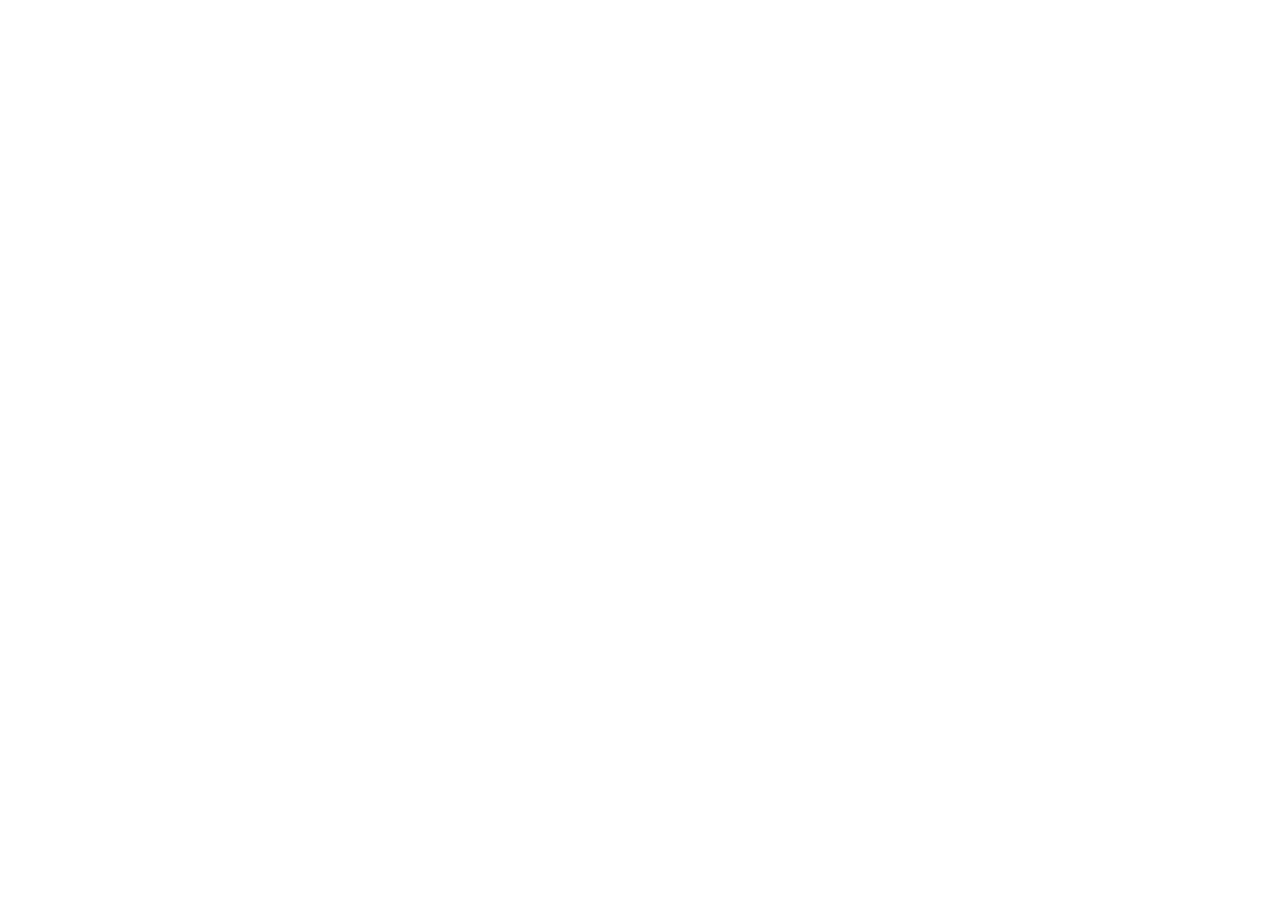
==== dino/neterror.html @ 8d9f7740 "Initial commit" ====
<!doctype html>
<html dir="ltr" lang="en" class="offline">
<head>
  <meta charset="utf-8">
  <meta name="color-scheme" content="light dark">
  <meta name="viewport" content="width=device-width, initial-scale=1.0, maximum-scale=1.0, user-scalable=no">
  <title>Dino Game</title>
  <style>
    :root {
      --background-color: #fff;
      --text-color: #333;
      --google-blue-300: #8ab4f8;
      --google-blue-600: #1a73e8;
      --google-gray-50: #f8f9fa;
      --google-gray-100: #f1f3f4;
      --google-gray-300: #dadce0;
      --google-gray-700: #5f6368;
      --google-gray-800: #3c4043;
      --error-code-color: #70757a;
      --link-color: #1a73e8;
    }
    @media (prefers-color-scheme: dark) {
      :root {
        --background-color: #323232;
        --text-color: #e8eaed;
        --google-blue-300: #8ab4f8;
        --google-blue-600: #8ab4f8;
        --google-gray-50: #3c4043;
        --google-gray-300: #5f6368;
        --google-gray-700: #bdc1c6;
        --google-gray-800: #e8eaed;
        --error-code-color: #9aa0a6;
        --link-color: #8ab4f8;
      }
    }
    html, body {
      background-color: var(--background-color);
      color: var(--text-color);
      font-family: Arial, sans-serif;
      font-size: 75%;
      margin: 0;
      padding: 0;
    }
    #offline-resources { display: none; }
  </style>
  <link rel="stylesheet" href="neterror.css">
</head>
<body>
  <div class="interstitial-wrapper">
    <div class="icon icon-offline"></div>
  </div>
  <div id="offline-resources">
    <img id="offline-resources-1x" src="images/default_100_percent/offline/100-offline-sprite.png">
    <img id="offline-resources-2x" src="images/default_200_percent/offline/200-offline-sprite.png">
    <template id="audio-resources">
      <audio id="offline-sound-press" src="[data-uri]"></audio>
      <audio id="offline-sound-hit" src="[data-uri]"></audio>
      <audio id="offline-sound-reached" src="[data-uri]"></audio>
    </template>
  </div>
  <script src="game.js"></script>
  <script>
    Runner.initializeInstance('.interstitial-wrapper');
  </script>
</body>
</html>
---- dino/neterror.css ----
/* Copyright 2013 The Chromium Authors
 * Use of this source code is governed by a BSD-style license that can be
 * found in the LICENSE file. */

/* Don't use the main frame div when the error is in a subframe. */
html[subframe] #main-frame-error {
  display: none;
}

/* Don't use the subframe error div when the error is in a main frame. */
html:not([subframe]) #sub-frame-error {
  display: none;
}

h1 {
  margin-top: 0;
  word-wrap: break-word;
}

h1 span {
  font-weight: 500;
}

a {
  text-decoration: none;
}

.icon {
  -webkit-user-select: none;
  display: inline-block;
}

.icon-generic {
  /* Can't access chrome://theme/IDR_ERROR_NETWORK_GENERIC from an untrusted
   * renderer process, so embed the resource manually. */
  content: image-set(
      url(../../resources/default_100_percent/neterror/error_network_generic.png) 1x,
      url(../../resources/default_200_percent/neterror/error_network_generic.png) 2x);
}

.icon-info {
  content: image-set(
      url(../../security_interstitials/core/browser/resources/images/1x/info.png) 1x,
      url(../../security_interstitials/core/browser/resources/images/2x/info.png) 2x);
}

.icon-offline {
  content: image-set(
      url(images/default_100_percent/offline/100-error-offline.png) 1x,
      url(images/default_200_percent/offline/200-error-offline.png) 2x);
  position: relative;
}

.icon-disabled {
  content: image-set(
      url(images/default_100_percent/offline/100-disabled.png) 1x,
      url(images/default_200_percent/offline/200-disabled.png) 2x);
  width: 112px;
}

.hidden {
  display: none;
}

#suggestions-list a {
  color: var(--google-blue-600);
}

#suggestions-list p {
  margin-block-end: 0;
}

#suggestions-list ul {
  margin-top: 0;
}

.single-suggestion {
  list-style-type: none;
  padding-inline-start: 0;
}

.link-button {
  color: rgb(66, 133, 244);
  display: inline-block;
  font-weight: bold;
  text-transform: uppercase;
}

#sub-frame-error-details {
  color: #8F8F8F;
  text-shadow: 0 1px 0 rgba(255,255,255,0.3);
}

.secondary-button {
  background: #d9d9d9;
  color: #696969;
  margin-inline-end: 16px;
}

.snackbar {
  background: #323232;
  border-radius: 2px;
  bottom: 24px;
  box-sizing: border-box;
  color: #fff;
  font-size: .87em;
  left: 24px;
  max-width: 568px;
  min-width: 288px;
  opacity: 0;
  padding: 16px 24px 12px;
  position: fixed;
  transform: translateY(90px);
  will-change: opacity, transform;
  z-index: 999;
}

.snackbar-show {
  -webkit-animation:
    show-snackbar 250ms cubic-bezier(0, 0, 0.2, 1) forwards,
    hide-snackbar 250ms cubic-bezier(0.4, 0, 1, 1) forwards 5s;
}

@-webkit-keyframes show-snackbar {
  100% {
    opacity: 1;
    transform: translateY(0);
  }
}

@-webkit-keyframes hide-snackbar {
  0% {
    opacity: 1;
    transform: translateY(0);
  }
  100% {
    opacity: 0;
    transform: translateY(90px);
  }
}

.suggestions {
  margin-top: 18px;
}

.suggestion-header {
  font-weight: bold;
  margin-bottom: 4px;
}

.suggestion-body {
  color: #777;
}

/* Decrease padding at low sizes. */
@media (max-width: 640px), (max-height: 640px) {
  h1 {
    margin: 0 0 15px;
  }
  .suggestions {
    margin-top: 10px;
  }
  .suggestion-header {
    margin-bottom: 0;
  }
}

#cancel-save-page-button {
  background-image: url(images/animated_offline_pin.svg);
  background-position: right 27px center;
  background-repeat: no-repeat;
  border: 1px solid var(--google-gray-300);
  border-radius: 5px;
  color: var(--google-gray-700);
  margin-bottom: 26px;
  padding-bottom: 16px;
  padding-inline-end: 88px;
  padding-inline-start: 16px;
  padding-top: 16px;
  text-align: start;
}

html[dir='rtl'] #cancel-save-page-button {
  background-position: left 27px center;
}

#save-page-for-later-button {
  display: flex;
  justify-content: start;
}

#save-page-for-later-button a::before {
  content: url(images/download-blue.svg);
  display: inline-block;
  margin-inline-end: 4px;
  vertical-align: -webkit-baseline-middle;
}

.hidden#save-page-for-later-button {
  display: none;
}

/* Don't allow overflow when in a subframe. */
html[subframe] body {
  overflow: hidden;
}

#sub-frame-error {
  -webkit-align-items: center;
  -webkit-flex-flow: column;
  -webkit-justify-content: center;
  background-color: #DDD;
  display: -webkit-flex;
  height: 100%;
  left: 0;
  position: absolute;
  text-align: center;
  top: 0;
  transition: background-color 200ms ease-in-out;
  width: 100%;
}

#sub-frame-error:hover {
  background-color: #EEE;
}

#sub-frame-error .icon-generic {
  margin: 0 0 16px;
}

#sub-frame-error-details {
  margin: 0 10px;
  text-align: center;
  opacity: 0;
}

/* Show details only when hovering. */
#sub-frame-error:hover #sub-frame-error-details {
  opacity: 1;
}

/* If the iframe is too small, always hide the error code. */
/* TODO(mmenke): See if overflow: no-display works better, once supported. */
@media (max-width: 200px), (max-height: 95px) {
  #sub-frame-error-details {
    display: none;
  }
}

/* Adjust icon for small embedded frames in apps. */
@media (max-height: 100px) {
  #sub-frame-error .icon-generic {
    height: auto;
    margin: 0;
    padding-top: 0;
    width: 25px;
  }
}

/* details-button is special; it's a <button> element that looks like a link. */
#details-button {
  box-shadow: none;
  min-width: 0;
}

/* Styles for platform dependent separation of controls and details button. */
.suggested-left > #control-buttons,
.suggested-right > #details-button {
  float: left;
}

.suggested-right > #control-buttons,
.suggested-left > #details-button {
  float: right;
}

.suggested-left .secondary-button {
  margin-inline-end: 0;
  margin-inline-start: 16px;
}

#details-button.singular {
  float: none;
}

/* download-button shows both icon and text. */
#download-button {
  padding-bottom: 4px;
  padding-top: 4px;
  position: relative;
}

#download-button::before {
  background: image-set(
      url(../../resources/default_100_percent/neterror/download.png) 1x,
      url(../../resources/default_200_percent/neterror/download.png) 2x)
    no-repeat;
  content: '';
  display: inline-block;
  height: 24px;
  margin-inline-end: 4px;
  margin-inline-start: -4px;
  vertical-align: middle;
  width: 24px;
}

#download-button:disabled {
  background: rgb(180, 206, 249);
  color: rgb(255, 255, 255);
}

#buttons::after {
  clear: both;
  content: '';
  display: block;
  width: 100%;
}

/* Offline page */
html[dir='rtl'] .runner-container,
html[dir='rtl'].offline .icon-offline {
  transform: scaleX(-1);
}

.offline {
  transition: filter 1.5s cubic-bezier(0.65, 0.05, 0.36, 1),
              background-color 1.5s cubic-bezier(0.65, 0.05, 0.36, 1);
  will-change: filter, background-color;
}

.offline body {
  transition: background-color 1.5s cubic-bezier(0.65, 0.05, 0.36, 1);
}

.offline #main-message > p {
  display: none;
}

.offline.inverted {
  background-color: #fff;
  filter: invert(1);
}

.offline.inverted body {
  background-color: #fff;
}

.offline .interstitial-wrapper {
  color: var(--text-color);
  font-size: 1em;
  line-height: 1.55;
  margin: 0 auto;
  max-width: 600px;
  padding-top: 100px;
  position: relative;
  width: 100%;
}

.offline .runner-container {
  direction: ltr;
  height: 150px;
  max-width: 600px;
  overflow: hidden;
  position: absolute;
  top: 35px;
  width: 44px;
}

.offline .runner-container:focus {
  outline: none;
}

.offline .runner-container:focus-visible {
  outline: 3px solid var(--google-blue-300);
}

.offline .runner-canvas {
  height: 150px;
  max-width: 600px;
  opacity: 1;
  overflow: hidden;
  position: absolute;
  top: 0;
  z-index: 10;
}

.offline .controller {
  height: 100vh;
  left: 0;
  position: absolute;
  top: 0;
  width: 100vw;
  z-index: 9;
}

#offline-resources {
  display: none;
}

#offline-instruction {
  image-rendering: pixelated;
  left: 0;
  margin: auto;
  position: absolute;
  right: 0;
  top: 60px;
  width: fit-content;
}

.offline-runner-live-region {
  bottom: 0;
  clip-path: polygon(0 0, 0 0, 0 0);
  color: var(--background-color);
  display: block;
  font-size: xx-small;
  overflow: hidden;
  position: absolute;
  text-align: center;
  transition: color 1.5s cubic-bezier(0.65, 0.05, 0.36, 1);
  user-select: none;
}

/* Custom toggle */
.slow-speed-option {
  align-items: center;
  background: var(--google-gray-50);
  border-radius: 24px/50%;
  bottom: 0;
  color: var(--error-code-color);
  display: inline-flex;
  font-size: 1em;
  left: 0;
  line-height: 1.1em;
  margin: 5px auto;
  padding: 2px 12px 3px 20px;
  position: absolute;
  right: 0;
  width: max-content;
  z-index: 999;
}

.slow-speed-option.hidden {
  display: none;
}

.slow-speed-option [type=checkbox] {
  opacity: 0;
  pointer-events: none;
  position: absolute;
}

.slow-speed-option .slow-speed-toggle {
  cursor: pointer;
  margin-inline-start: 8px;
  padding: 8px 4px;
  position: relative;
}

.slow-speed-option [type=checkbox]:disabled ~ .slow-speed-toggle {
  cursor: default;
}

.slow-speed-option-label [type=checkbox] {
  opacity: 0;
  pointer-events: none;
  position: absolute;
}

.slow-speed-option .slow-speed-toggle::before,
.slow-speed-option .slow-speed-toggle::after {
  content: '';
  display: block;
  margin: 0 3px;
  transition: all 100ms cubic-bezier(0.4, 0, 1, 1);
}

.slow-speed-option .slow-speed-toggle::before {
  background: rgb(189,193,198);
  border-radius: 0.65em;
  height: 0.9em;
  width: 2em;
}

.slow-speed-option .slow-speed-toggle::after {
  background: #fff;
  border-radius: 50%;
  box-shadow: 0 1px 3px 0 rgb(0 0 0 / 40%);
  height: 1.2em;
  position: absolute;
  top: 51%;
  transform: translate(-20%, -50%);
  width: 1.1em;
}

.slow-speed-option [type=checkbox]:focus + .slow-speed-toggle {
  box-shadow: 0 0 8px rgb(94, 158, 214);
  outline: 1px solid rgb(93, 157, 213);
}

.slow-speed-option [type=checkbox]:checked + .slow-speed-toggle::before {
  background: var(--google-blue-600);
  opacity: 0.5;
}

.slow-speed-option [type=checkbox]:checked + .slow-speed-toggle::after {
  background: var(--google-blue-600);
  transform: translate(calc(2em - 90%), -50%);
}

.slow-speed-option [type=checkbox]:checked:disabled +
  .slow-speed-toggle::before {
  background: rgb(189,193,198);
}

.slow-speed-option [type=checkbox]:checked:disabled +
  .slow-speed-toggle::after {
  background: var(--google-gray-50);
}

@media (max-width: 420px) {
  #download-button {
    padding-bottom: 12px;
    padding-top: 12px;
  }

  .suggested-left > #control-buttons,
  .suggested-right > #control-buttons {
    float: none;
  }

  .snackbar {
    border-radius: 0;
    bottom: 0;
    left: 0;
    width: 100%;
  }
}

@media (max-height: 350px) {
  h1 {
    margin: 0 0 15px;
  }

  .icon-offline {
    margin: 0 0 10px;
  }

  .interstitial-wrapper {
    margin-top: 5%;
  }

  .nav-wrapper {
    margin-top: 30px;
  }
}

@media (min-width: 420px) and (max-width: 736px) and
       (min-height: 240px) and (max-height: 420px) and
       (orientation:landscape) {
  .interstitial-wrapper {
    margin-bottom: 100px;
  }
}

@media (max-width: 360px) and (max-height: 480px) {
  .offline .interstitial-wrapper {
    padding-top: 60px;
  }

  .offline .runner-container {
    top: 8px;
  }
}

@media (min-height: 240px) and (orientation: landscape) {
  .offline .interstitial-wrapper {
    margin-bottom: 90px;
  }

  .icon-offline {
    margin-bottom: 20px;
  }
}

@media (max-height: 320px) and (orientation: landscape) {
  .icon-offline {
    margin-bottom: 0;
  }

  .offline .runner-container {
    top: 10px;
  }
}

@media (max-width: 240px) {
  button {
    padding-inline-end: 12px;
    padding-inline-start: 12px;
  }

  .interstitial-wrapper {
    overflow: inherit;
    padding: 0 8px;
  }
}

@media (max-width: 120px) {
  button {
    width: auto;
  }
}

.arcade-mode,
.arcade-mode .runner-container,
.arcade-mode .runner-canvas {
  image-rendering: pixelated;
  max-width: 100%;
  overflow: hidden;
}

.arcade-mode #buttons,
.arcade-mode #main-content {
  opacity: 0;
  overflow: hidden;
}

.arcade-mode .interstitial-wrapper {
  height: 100vh;
  max-width: 100%;
  overflow: hidden;
}

.arcade-mode .runner-container {
  left: 0;
  margin: auto;
  right: 0;
  transform-origin: top center;
  transition: transform 250ms cubic-bezier(0.4, 0, 1, 1) 400ms;
  z-index: 2;
}

@media (prefers-color-scheme: dark) {
  .icon {
    filter: invert(1);
  }

  .offline .runner-canvas {
    filter: invert(1);
  }

  .offline.inverted {
    background-color: var(--background-color);
    filter: invert(0);
  }

  .offline.inverted body {
    background-color: #fff;
  }

  .offline.inverted .offline-runner-live-region {
    color: #fff;
  }

  #suggestions-list a {
    color: var(--link-color);
  }

  .slow-speed-option {
    background: var(--google-gray-800);
    color: var(--google-gray-100);
  }

  .slow-speed-option .slow-speed-toggle::before,
  .slow-speed-option [type=checkbox]:checked:disabled +
    .slow-speed-toggle::before {
     background: rgb(189,193,198);
  }

  .slow-speed-option [type=checkbox]:checked + .slow-speed-toggle::after,
  .slow-speed-option [type=checkbox]:checked + .slow-speed-toggle::before {
    background: var(--google-blue-300);
  }
}

#main-frame-error:not(.showing-details) #details {
  display: none;
}

@media (min-width: 240px) and (max-width: 420px) and (min-height: 401px),
       (min-height: 240px) and (max-height: 560px) and (min-width: 421px) {
  #main-frame-error.showing-details #main-content,
  #main-frame-error.showing-details .runner-container {
    display: none;
  }
}
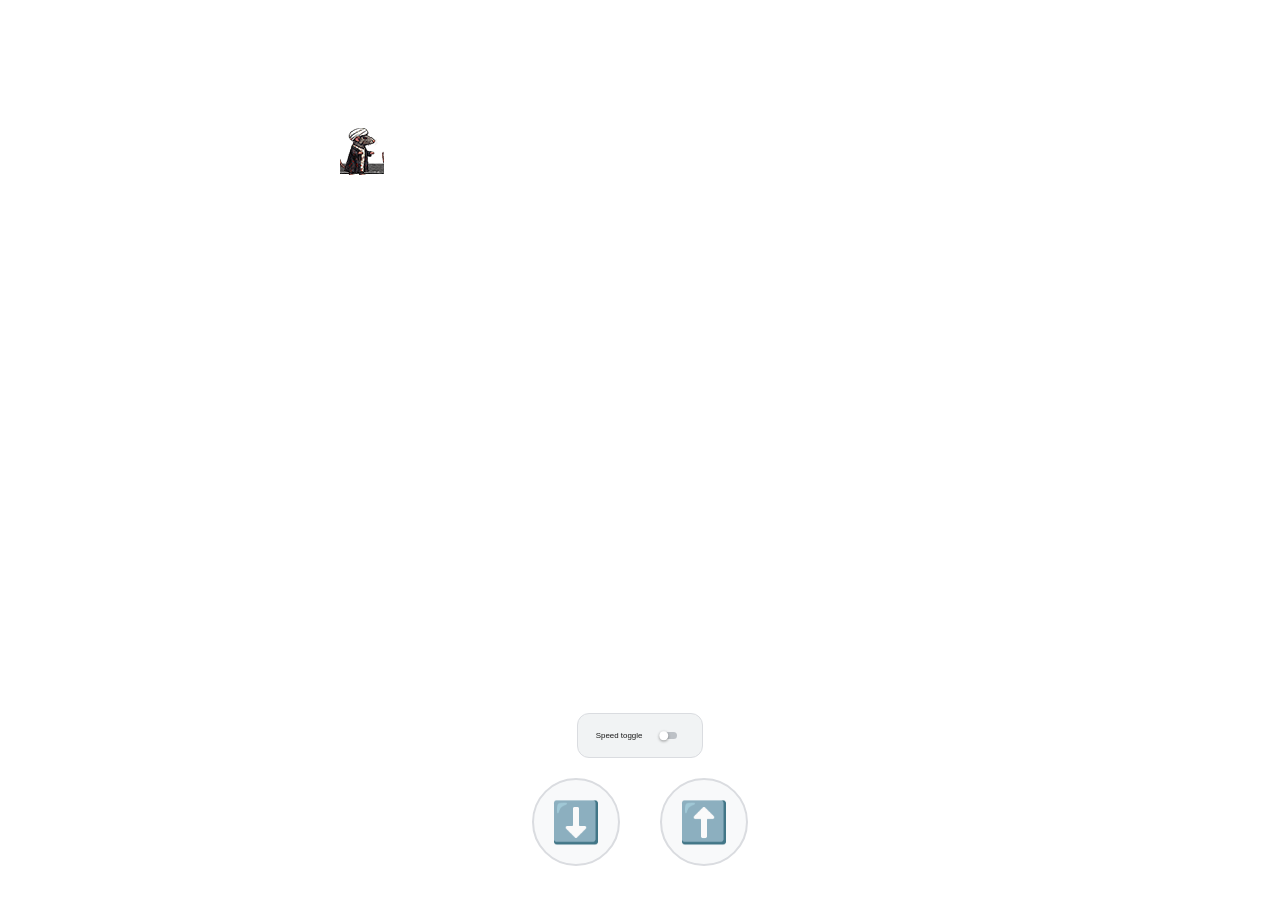
==== commit 4c5d50ef: "fixed keystroke and audio issues. need to fix replay issue on safari" ====
--- a/dino/neterror.html
+++ b/dino/neterror.html
@@ -49,6 +49,12 @@
   <div class="interstitial-wrapper">
     <div class="icon icon-offline"></div>
   </div>
+  <div id="game-footer">
+    <div id="mobile-controls">
+      <button id="btn-down" class="mobile-btn" aria-label="Duck">⬇️</button>
+      <button id="btn-up" class="mobile-btn" aria-label="Jump">⬆️</button>
+    </div>
+  </div>
   <div id="offline-resources">
     <img id="offline-resources-1x" src="images/default_100_percent/offline/100-offline-sprite.png">
     <img id="offline-resources-2x" src="images/default_200_percent/offline/200-offline-sprite.png">
@@ -60,7 +66,170 @@
   </div>
   <script src="game.js"></script>
   <script>
+    // Watch for the slow-speed-option element to be appended and move it into game-footer
+    (function() {
+      var footer = document.getElementById('game-footer');
+      var mobileControls = document.getElementById('mobile-controls');
+      var observer = new MutationObserver(function(mutations) {
+        mutations.forEach(function(mutation) {
+          mutation.addedNodes.forEach(function(node) {
+            if (node.nodeType === 1 && node.classList && node.classList.contains('slow-speed-option')) {
+              if (footer && mobileControls) {
+                footer.insertBefore(node, mobileControls);
+              }
+              observer.disconnect();
+            }
+          });
+        });
+      });
+      observer.observe(document.body, { childList: true, subtree: true });
+    })();
+
     Runner.initializeInstance('.interstitial-wrapper');
+
+    // Mobile controls
+    (function() {
+      var trumpAudio = new Audio('sounds/Trump.mp3');
+      trumpAudio.preload = 'auto';
+      var trumpUnlocked = false;
+
+      function unlockTrumpAudio() {
+        if (trumpUnlocked) return;
+        try {
+          trumpAudio.muted = true;
+          var playPromise = trumpAudio.play();
+          if (playPromise && playPromise.then) {
+            playPromise.then(function() {
+              trumpAudio.pause();
+              trumpAudio.currentTime = 0;
+              trumpAudio.muted = false;
+              trumpUnlocked = true;
+            }).catch(function() {
+              trumpAudio.muted = false;
+            });
+          } else {
+            trumpAudio.pause();
+            trumpAudio.currentTime = 0;
+            trumpAudio.muted = false;
+            trumpUnlocked = true;
+          }
+        } catch(e) {
+          trumpAudio.muted = false;
+        }
+      }
+
+      function stopTrump() {
+        try {
+          trumpAudio.pause();
+          trumpAudio.currentTime = 0;
+        } catch(e) {}
+      }
+
+      function playTrump() {
+        stopTrump();
+        try {
+          var playPromise = trumpAudio.play();
+          if (playPromise && playPromise.catch) {
+            playPromise.catch(function() {});
+          }
+        } catch(e) {}
+      }
+
+      // Initialize on first user interaction (unlocks media playback in Safari/iOS).
+      document.addEventListener('keydown', unlockTrumpAudio, { once: true });
+      document.addEventListener('keypress', unlockTrumpAudio, { once: true });
+      document.addEventListener('mousedown', unlockTrumpAudio, { once: true });
+      document.addEventListener('touchstart', unlockTrumpAudio, { once: true, passive: true });
+
+      // Patch the runner instance
+      var runner = Runner.getInstance();
+
+      var origGameOver = runner.gameOver;
+      runner.gameOver = function() {
+        origGameOver.call(this);
+        playTrump();
+      };
+
+      var origRestart = runner.restart;
+      runner.restart = function() {
+        stopTrump();
+        origRestart.call(this);
+      };
+
+      function restartWhenCrashedByKey(e) {
+        if (!isCrashed()) return;
+        if (e.metaKey || e.ctrlKey || e.altKey) return;
+        e.preventDefault();
+        e.stopPropagation();
+        if (e.stopImmediatePropagation) {
+          e.stopImmediatePropagation();
+        }
+        stopTrump();
+        runner.restart();
+      }
+
+      // Safari fallback: any key restarts immediately while crashed.
+      document.addEventListener('keydown', restartWhenCrashedByKey, true);
+      document.addEventListener('keypress', restartWhenCrashedByKey, true);
+
+      function isCrashed() {
+        var container = document.querySelector('.runner-container');
+        return container && container.classList.contains('crashed');
+      }
+
+      function fireKey(type, keyCode) {
+        // When crashed, up/down should fire Enter so onKeyUp restarts immediately
+        // (Enter is in runnerKeycodes.restart — no 1200ms delay unlike Space/ArrowUp)
+        var actualCode = (isCrashed() && (keyCode === 38 || keyCode === 40)) ? 13 : keyCode;
+        var key = actualCode === 38 ? 'ArrowUp' : actualCode === 40 ? 'ArrowDown' : actualCode === 13 ? 'Enter' : ' ';
+        var code = actualCode === 38 ? 'ArrowUp' : actualCode === 40 ? 'ArrowDown' : actualCode === 13 ? 'Enter' : 'Space';
+        document.dispatchEvent(new KeyboardEvent(type, {
+          keyCode: actualCode, which: actualCode, key: key, code: code,
+          bubbles: true, cancelable: true
+        }));
+      }
+
+      var btnUp = document.getElementById('btn-up');
+      var btnDown = document.getElementById('btn-down');
+
+      // Up button => jump (or restart when crashed)
+      btnUp.addEventListener('touchstart', function(e) {
+        e.preventDefault();
+        e.stopPropagation();
+        fireKey('keydown', 38);
+      }, { passive: false });
+      btnUp.addEventListener('touchend', function(e) {
+        e.preventDefault();
+        fireKey('keyup', 38);
+      }, { passive: false });
+      btnUp.addEventListener('mousedown', function() { fireKey('keydown', 38); });
+      btnUp.addEventListener('mouseup', function() { fireKey('keyup', 38); });
+
+      // Down button => duck (or restart when crashed)
+      btnDown.addEventListener('touchstart', function(e) {
+        e.preventDefault();
+        e.stopPropagation();
+        fireKey('keydown', 40);
+      }, { passive: false });
+      btnDown.addEventListener('touchend', function(e) {
+        e.preventDefault();
+        fireKey('keyup', 40);
+      }, { passive: false });
+      btnDown.addEventListener('mousedown', function() { fireKey('keydown', 40); });
+      btnDown.addEventListener('mouseup', function() { fireKey('keyup', 40); });
+
+      // Tap anywhere (outside the game container, buttons, or slow-speed) => jump
+      document.addEventListener('touchstart', function(e) {
+        var t = e.target;
+        if (t.closest) {
+          if (t.closest('#mobile-controls') ||
+              t.closest('.slow-speed-option') ||
+              t.closest('.runner-container') ||
+              t.closest('.controller')) return;
+        }
+        fireKey('keydown', 32);
+      }, { passive: true });
+    })();
   </script>
 </body>
 </html>
--- a/dino/neterror.css
+++ b/dino/neterror.css
@@ -338,7 +338,6 @@
 
 .offline.inverted {
   background-color: #fff;
-  filter: invert(1);
 }
 
 .offline.inverted body {
@@ -351,6 +350,7 @@
   line-height: 1.55;
   margin: 0 auto;
   max-width: 600px;
+  min-height: 200px;
   padding-top: 100px;
   position: relative;
   width: 100%;
@@ -420,23 +420,73 @@
   user-select: none;
 }
 
+/* Game footer: slow-speed toggle + mobile control buttons */
+#game-footer {
+  display: flex;
+  flex-direction: column;
+  align-items: center;
+  width: 100%;
+  max-width: 600px;
+  margin: 0 auto;
+  padding: 8px 0 0;
+  box-sizing: border-box;
+  position: fixed;
+  bottom: 24px;
+  left: 0;
+  right: 0;
+  z-index: 100;
+}
+
+#mobile-controls {
+  display: flex;
+  gap: 40px;
+  justify-content: center;
+  padding: 10px 0;
+  width: 100%;
+}
+
+.mobile-btn {
+  width: 88px;
+  height: 88px;
+  font-size: 40px;
+  border-radius: 50%;
+  border: 2px solid var(--google-gray-300);
+  background: var(--google-gray-50);
+  cursor: pointer;
+  display: flex;
+  align-items: center;
+  justify-content: center;
+  user-select: none;
+  touch-action: none;
+  -webkit-tap-highlight-color: transparent;
+  transition: transform 0.1s ease, background 0.1s ease;
+  line-height: 1;
+  padding: 0;
+  outline: none;
+}
+
+.mobile-btn:active {
+  background: var(--google-gray-100);
+  transform: scale(0.92);
+}
+
 /* Custom toggle */
 .slow-speed-option {
   align-items: center;
-  background: var(--google-gray-50);
-  border-radius: 24px/50%;
-  bottom: 0;
-  color: var(--error-code-color);
+  background: var(--google-gray-100, #f1f3f4);
+  border: 1.5px solid var(--google-gray-300);
+  border-radius: 12px;
+  color: #1a1a1a;
   display: inline-flex;
-  font-size: 1em;
-  left: 0;
-  line-height: 1.1em;
-  margin: 5px auto;
-  padding: 2px 12px 3px 20px;
-  position: absolute;
-  right: 0;
+  font-size: 0.88em;
+  font-weight: 500;
+  gap: 4px;
+  line-height: 1.4;
+  margin: 10px auto;
+  padding: 10px 18px;
+  position: relative;
   width: max-content;
-  z-index: 999;
+  white-space: nowrap;
 }
 
 .slow-speed-option.hidden {
@@ -565,6 +615,7 @@
 @media (max-width: 360px) and (max-height: 480px) {
   .offline .interstitial-wrapper {
     padding-top: 60px;
+    min-height: 170px;
   }
 
   .offline .runner-container {
@@ -645,7 +696,6 @@
   }
 
   .offline .runner-canvas {
-    filter: invert(1);
   }
 
   .offline.inverted {
@@ -663,11 +713,6 @@
 
   #suggestions-list a {
     color: var(--link-color);
-  }
-
-  .slow-speed-option {
-    background: var(--google-gray-800);
-    color: var(--google-gray-100);
   }
 
   .slow-speed-option .slow-speed-toggle::before,
